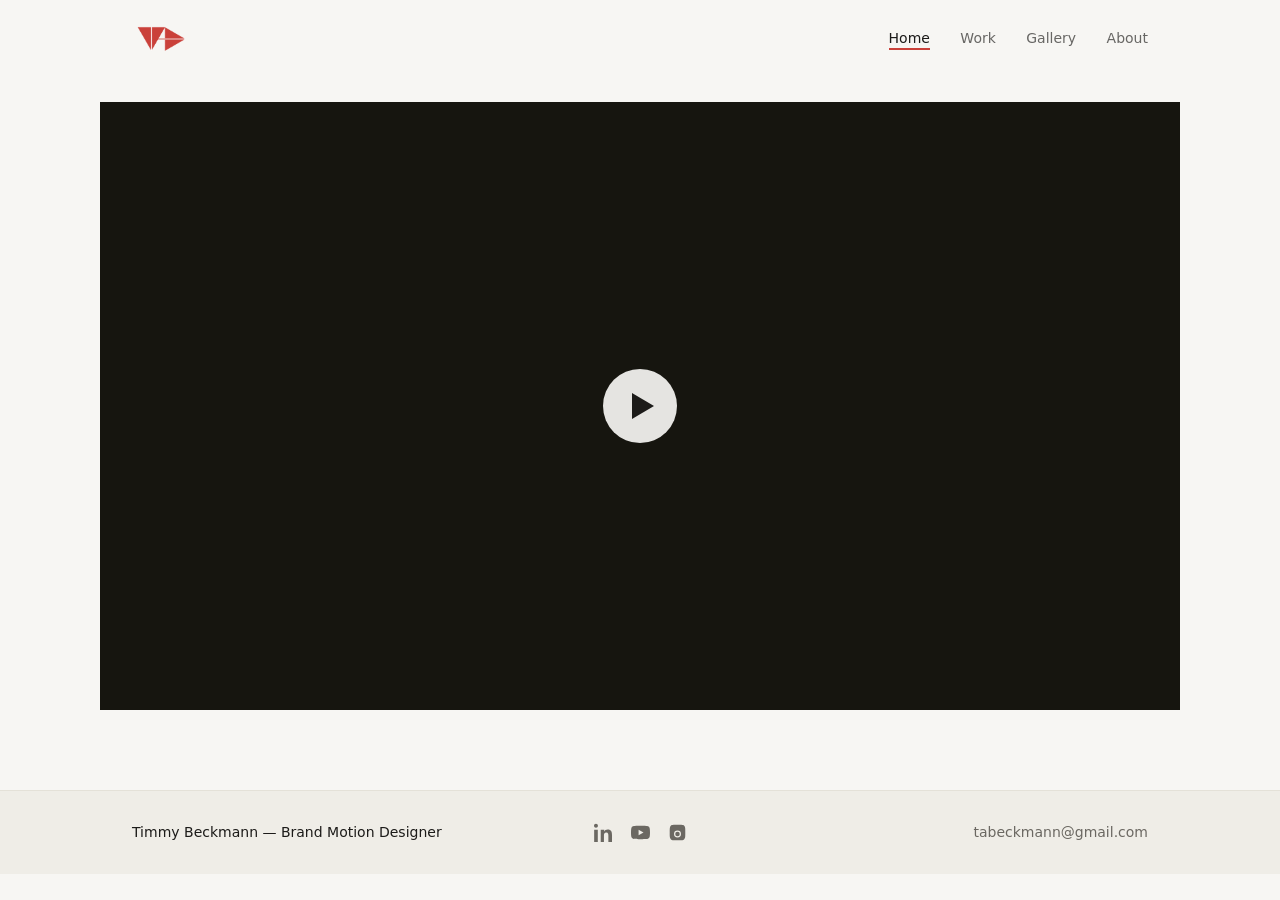
==== index.html @ 658897e9 "Initial portfolio site — 10 pages, locked design + copy Hand-coded HTML/CSS/JS. General Sans, accent" ====
<!DOCTYPE html>
<html lang="en">
<head>
<meta charset="UTF-8">
<meta name="viewport" content="width=device-width, initial-scale=1.0">
<title>Timmy Beckmann — Brand Motion Designer</title>
<link rel="icon" href="assets/logo.png">
<link rel="preconnect" href="https://api.fontshare.com" crossorigin>
<link href="https://api.fontshare.com/v2/css?f[]=general-sans@400,500,600,700&display=swap" rel="stylesheet">
<link rel="stylesheet" href="case-study.css">
</head>
<body>

<nav class="top">
  <a class="logo" href="index.html"><img src="assets/logo.png" alt="Timmy Beckmann"></a>
  <span class="links">
    <a href="index.html" class="active">Home</a>
    <a href="work.html">Work</a>
    <a href="gallery.html">Gallery</a>
    <a href="about.html">About</a>
  </span>
</nav>

<main class="wrap landing">
  <div class="reel">
    <div class="video">
      <span class="play"></span>
      <!-- Live: replace the play button above with the reel embed:
      <iframe src="https://player.vimeo.com/video/REEL_ID?title=0&byline=0&portrait=0&dnt=1" allow="autoplay; fullscreen; picture-in-picture" allowfullscreen></iframe> -->
    </div>
  </div>
</main>

<footer class="site">
  <div class="inner">
    <span class="f-name">Timmy Beckmann — Brand Motion Designer</span>
    <span class="f-social">
      <a href="https://www.linkedin.com/in/timmy-beckmann/" aria-label="LinkedIn"><svg viewBox="0 0 24 24"><path d="M4.98 3.5C4.98 4.88 3.87 6 2.5 6S0 4.88 0 3.5 1.12 1 2.5 1s2.48 1.12 2.48 2.5zM.2 8.5h4.6V24H.2V8.5zM8.5 8.5h4.4v2.1h.06c.61-1.16 2.1-2.38 4.32-2.38 4.62 0 5.47 3.04 5.47 7V24h-4.6v-7.8c0-1.86-.03-4.25-2.6-4.25-2.6 0-3 2.03-3 4.12V24H8.5V8.5z"/></svg></a>
      <a href="https://www.youtube.com/@TABVideoProductions" aria-label="YouTube"><svg viewBox="0 0 24 24"><path d="M23.5 6.2a3.02 3.02 0 0 0-2.12-2.14C19.5 3.55 12 3.55 12 3.55s-7.5 0-9.38.51A3.02 3.02 0 0 0 .5 6.2C0 8.08 0 12 0 12s0 3.92.5 5.8a3.02 3.02 0 0 0 2.12 2.14c1.88.51 9.38.51 9.38.51s7.5 0 9.38-.51a3.02 3.02 0 0 0 2.12-2.14C24 15.92 24 12 24 12s0-3.92-.5-5.8zM9.6 15.6V8.4l6.2 3.6-6.2 3.6z"/></svg></a>
      <a href="https://www.instagram.com/timmybeckmann" aria-label="Instagram"><svg viewBox="0 0 24 24"><path d="M12 2.16c3.2 0 3.58.01 4.85.07 1.17.05 1.8.25 2.23.41.56.22.96.48 1.38.9.42.42.68.82.9 1.38.16.42.36 1.06.41 2.23.06 1.27.07 1.65.07 4.85s-.01 3.58-.07 4.85c-.05 1.17-.25 1.8-.41 2.23-.22.56-.48.96-.9 1.38-.42.42-.82.68-1.38.9-.42.16-1.06.36-2.23.41-1.27.06-1.65.07-4.85.07s-3.58-.01-4.85-.07c-1.17-.05-1.8-.25-2.23-.41a3.7 3.7 0 0 1-1.38-.9 3.7 3.7 0 0 1-.9-1.38c-.16-.42-.36-1.06-.41-2.23C2.17 15.58 2.16 15.2 2.16 12s.01-3.58.07-4.85c.05-1.17.25-1.8.41-2.23.22-.56.48-.96.9-1.38.42-.42.82-.68 1.38-.9.42-.16 1.06-.36 2.23-.41C8.42 2.17 8.8 2.16 12 2.16zm0 7.43a4.41 4.41 0 1 0 0 8.82 4.41 4.41 0 0 0 0-8.82zm0 7.28a2.87 2.87 0 1 1 0-5.74 2.87 2.87 0 0 1 0 5.74zm5.62-7.46a1.03 1.03 0 1 1-2.06 0 1.03 1.03 0 0 1 2.06 0z"/></svg></a>
    </span>
    <a class="f-email" href="mailto:tabeckmann@gmail.com">tabeckmann@gmail.com</a>
  </div>
</footer>

</body>
</html>
---- case-study.css ----
/* ===========================================================
   Timmy Beckmann — shared stylesheet
   "Disciplined Minimal" — quiet site, loud work.
   Change a token here once; all 10 pages update.
   =========================================================== */
:root{
  --bg:#F7F6F3;        /* warm off-white */
  --ink:#1C1B19;       /* near-black slate */
  --muted:#6B6862;     /* secondary text */
  --line:#E4E1D8;      /* hairline */
  --accent:#CA413A;    /* logo red — the ONLY color */
  --band:#EFEDE7;      /* footer / callout fill */
  --maxText:680px;
  --maxMedia:1080px;
  --radius:0;          /* sharp everywhere */
}
*{box-sizing:border-box;margin:0;padding:0}
html{scroll-behavior:smooth}
body{
  background:var(--bg);
  color:var(--ink);
  font-family:'General Sans',system-ui,sans-serif;
  font-size:17px;
  line-height:1.65;
  -webkit-font-smoothing:antialiased;
  text-rendering:optimizeLegibility;
}
.wrap{max-width:var(--maxMedia);margin:0 auto;padding:0 32px}
.text{max-width:var(--maxText)}

/* ---------- type ---------- */
h1,h2{font-weight:600;letter-spacing:-0.02em;line-height:1.05}
h1{font-size:clamp(40px,6vw,72px)}
h2{font-size:clamp(26px,3vw,34px)}
.kicker{font-size:12px;letter-spacing:0.18em;text-transform:uppercase;color:var(--accent);font-weight:600;margin-bottom:20px}
.section-label{font-size:12px;letter-spacing:0.18em;text-transform:uppercase;color:var(--muted);font-weight:600;margin-bottom:18px}
p{margin-bottom:18px}
.lead{font-size:clamp(19px,2.2vw,23px);line-height:1.5;color:#33312d;font-weight:400}

/* ---------- top nav ---------- */
nav.top{
  display:flex;justify-content:space-between;align-items:center;
  padding:24px 32px;max-width:var(--maxMedia);margin:0 auto;font-size:14px;
}
.logo{display:inline-flex;align-items:center;text-decoration:none;color:var(--accent);font-weight:700;font-size:21px;letter-spacing:-0.03em}
.logo img{height:30px;width:auto;display:block}
nav.top .links a{color:var(--ink);text-decoration:none;margin-left:26px;opacity:.65;position:relative;padding-bottom:4px;transition:opacity .15s}
nav.top .links a:hover{opacity:1}
nav.top .links a.active{opacity:1}
nav.top .links a.active::after{content:"";position:absolute;left:0;right:0;bottom:0;height:2px;background:var(--accent)}

/* ---------- spacing rhythm ---------- */
section{padding:64px 0}
.hero{padding-top:48px;padding-bottom:40px}

/* ---------- video (Vimeo slot) ---------- */
.video{
  position:relative;width:100%;aspect-ratio:16/9;overflow:hidden;background:#16150f;
  display:flex;align-items:center;justify-content:center;
}
.video iframe{position:absolute;inset:0;width:100%;height:100%;border:0}
.video .play{width:74px;height:74px;border-radius:50%;background:rgba(247,246,243,.92);display:flex;align-items:center;justify-content:center}
.video .play::after{content:"";border-style:solid;border-width:13px 0 13px 22px;border-color:transparent transparent transparent var(--ink);margin-left:5px}
.media-cap{font-size:13px;color:var(--muted);margin-top:12px}

/* ---------- image placeholders ---------- */
.ph{
  width:100%;aspect-ratio:16/10;background:#ECE9E0;border:1px solid var(--line);
  display:flex;align-items:center;justify-content:center;
  color:var(--muted);font-size:13px;letter-spacing:.04em;text-align:center;padding:12px;
}
.two-up{display:grid;grid-template-columns:1fr 1fr;gap:20px}
.two-up .ph{aspect-ratio:4/3}
.three-up{display:grid;grid-template-columns:repeat(3,1fr);gap:16px}
.three-up .ph{aspect-ratio:3/4}
.tag{position:absolute;top:14px;left:14px;background:rgba(28,27,25,.82);color:#fff;font-size:11px;letter-spacing:.1em;text-transform:uppercase;padding:5px 10px}
.cell{position:relative}

/* ---------- meta strip ---------- */
.meta{
  border-top:1px solid var(--line);border-bottom:1px solid var(--line);
  display:grid;grid-template-columns:repeat(4,1fr);gap:28px;
  padding:28px 0;margin-top:40px;
}
.meta .label{font-size:11px;letter-spacing:.16em;text-transform:uppercase;color:var(--muted);margin-bottom:8px}
.meta .val{font-size:15px;font-weight:500;line-height:1.45}
.meta .tools .val span{color:var(--accent)}

/* ---------- approach modules (text left / media right) ---------- */
.module{margin-top:56px;display:grid;grid-template-columns:1fr 1fr;gap:44px;align-items:start}
.module:first-of-type{margin-top:0}
.module h3{font-weight:600;font-size:20px;margin:0 0 10px}
.module .m-text p:last-child{margin-bottom:0}
.module .m-media{position:sticky;top:32px}

/* ---------- stats callout ---------- */
.stats{
  display:grid;grid-template-columns:repeat(auto-fit,minmax(150px,1fr));gap:24px;
  margin-top:44px;padding:40px;background:var(--band);border:1px solid var(--line);
}
.stats .num{font-weight:600;font-size:clamp(32px,4vw,44px);color:var(--accent);line-height:1;letter-spacing:-0.02em}
.stats .desc{font-size:14px;color:var(--muted);margin-top:10px;line-height:1.4}

/* ---------- prev / next ---------- */
.pager{display:flex;justify-content:space-between;border-top:1px solid var(--line);padding:32px 0;margin-top:24px;font-size:15px}
.pager a{color:var(--ink);text-decoration:none}
.pager .dir{font-size:11px;letter-spacing:.16em;text-transform:uppercase;color:var(--muted);display:block;margin-bottom:6px}
.pager a:hover .t{color:var(--accent)}
.pager .t{font-weight:600;font-size:20px}

/* ---------- site footer (grey band, 3-part) ---------- */
footer.site{background:var(--band);border-top:1px solid var(--line);margin-top:72px}
footer.site .inner{
  max-width:var(--maxMedia);margin:0 auto;padding:30px 32px;
  display:grid;grid-template-columns:1fr auto 1fr;align-items:center;gap:24px;
  font-size:14px;color:var(--muted);
}
footer.site .f-name{justify-self:start;color:var(--ink);font-weight:500}
footer.site .f-social{justify-self:center;display:flex;gap:18px}
footer.site .f-email{justify-self:end}
footer.site a{color:inherit;text-decoration:none}
footer.site .f-social a{display:inline-flex;color:var(--muted);transition:color .15s}
footer.site .f-social a:hover,footer.site .f-email:hover{color:var(--accent)}
footer.site .f-social svg{width:19px;height:19px;display:block;fill:currentColor}

/* ---------- work grid (tiles) ---------- */
.work-grid{display:grid;grid-template-columns:repeat(3,1fr);gap:28px;margin-top:48px}
.tile{text-decoration:none;color:var(--ink);display:block}
.tile .thumb{
  aspect-ratio:16/10;background:#16150f;display:flex;align-items:flex-end;
  padding:18px;color:#fff;position:relative;overflow:hidden;transition:transform .25s ease;
}
.tile:hover .thumb{transform:translateY(-4px)}
.tile .preview{position:absolute;inset:0;width:100%;height:100%;object-fit:cover;opacity:0;transition:opacity .35s ease}
.tile:hover .preview{opacity:1}
.tile .num{position:relative;z-index:2;font-weight:600;font-size:14px;opacity:.85}
.tile h3{font-weight:600;font-size:21px;margin-top:14px}
.tile p{font-size:14px;color:var(--muted);margin-top:4px}

/* ---------- gallery ---------- */
.gal-section{margin-top:56px}
.gal-section:first-of-type{margin-top:40px}
.gal-section .section-label{margin-bottom:10px}
.gal-section .sec-note{font-size:14px;color:var(--muted);max-width:var(--maxText);margin-bottom:22px}
.gal{display:grid;grid-template-columns:repeat(3,1fr);gap:20px}
.gitem{cursor:pointer;text-align:left;background:none;border:0;padding:0;font:inherit;color:inherit;display:block}
.gitem .gthumb{aspect-ratio:1/1;background:#16150f;overflow:hidden;position:relative;display:flex;align-items:flex-end;padding:14px;transition:transform .25s ease}
.gitem:hover .gthumb{transform:translateY(-4px)}
.gitem .gthumb img{position:absolute;inset:0;width:100%;height:100%;object-fit:cover}
.gitem .gt-fallback{color:rgba(255,255,255,.5);font-size:12px;position:relative;z-index:1}
.gitem h4{font-size:14px;font-weight:600;margin-top:11px}
.gitem p{font-size:12.5px;color:var(--muted);margin-top:2px;line-height:1.4}
.chips{display:flex;flex-wrap:wrap;gap:10px;margin-top:4px}
.chip-link{font-size:13px;padding:8px 16px;border:1px solid var(--line);background:transparent;color:var(--ink);cursor:pointer;font:inherit;transition:all .15s}
.chip-link:hover{border-color:var(--accent);color:var(--accent)}

/* ---------- lightbox ---------- */
.lightbox{position:fixed;inset:0;background:rgba(18,17,14,.95);display:none;align-items:center;justify-content:center;z-index:100;padding:40px}
.lightbox.open{display:flex}
.lb-inner{width:min(1100px,100%)}
.lb-frame{position:relative;width:100%;aspect-ratio:16/9;background:#000}
.lb-frame iframe{position:absolute;inset:0;width:100%;height:100%;border:0}
.lb-meta{margin-top:16px;color:#F7F6F3}
.lb-meta h4{font-size:18px;font-weight:600}
.lb-meta p{font-size:14px;color:rgba(247,246,243,.7);margin-top:6px;max-width:680px}
.lb-close{position:fixed;top:22px;right:28px;background:none;border:0;color:#F7F6F3;font-size:34px;line-height:1;cursor:pointer;z-index:101;opacity:.8}
.lb-close:hover{opacity:1}

/* ---------- landing ---------- */
.landing{display:flex;flex-direction:column;align-items:center;padding:24px 0 8px}
.landing .reel{width:100%;max-width:var(--maxMedia)}

/* ---------- responsive ---------- */
@media(max-width:900px){.gal{grid-template-columns:repeat(2,1fr)}}
@media(max-width:720px){
  .meta{grid-template-columns:1fr 1fr;gap:22px}
  .module{grid-template-columns:1fr;gap:24px}
  .module .m-media{position:static}
  .stats{grid-template-columns:1fr 1fr}
  .two-up,.three-up{grid-template-columns:1fr}
  .work-grid{grid-template-columns:1fr}
  .wrap{padding:0 22px}
  nav.top{padding:18px 22px}
  footer.site .inner{grid-template-columns:1fr;gap:16px;text-align:center;justify-items:center}
  footer.site .f-name,footer.site .f-email{justify-self:center}
}
@media(max-width:560px){.gal{grid-template-columns:1fr}}
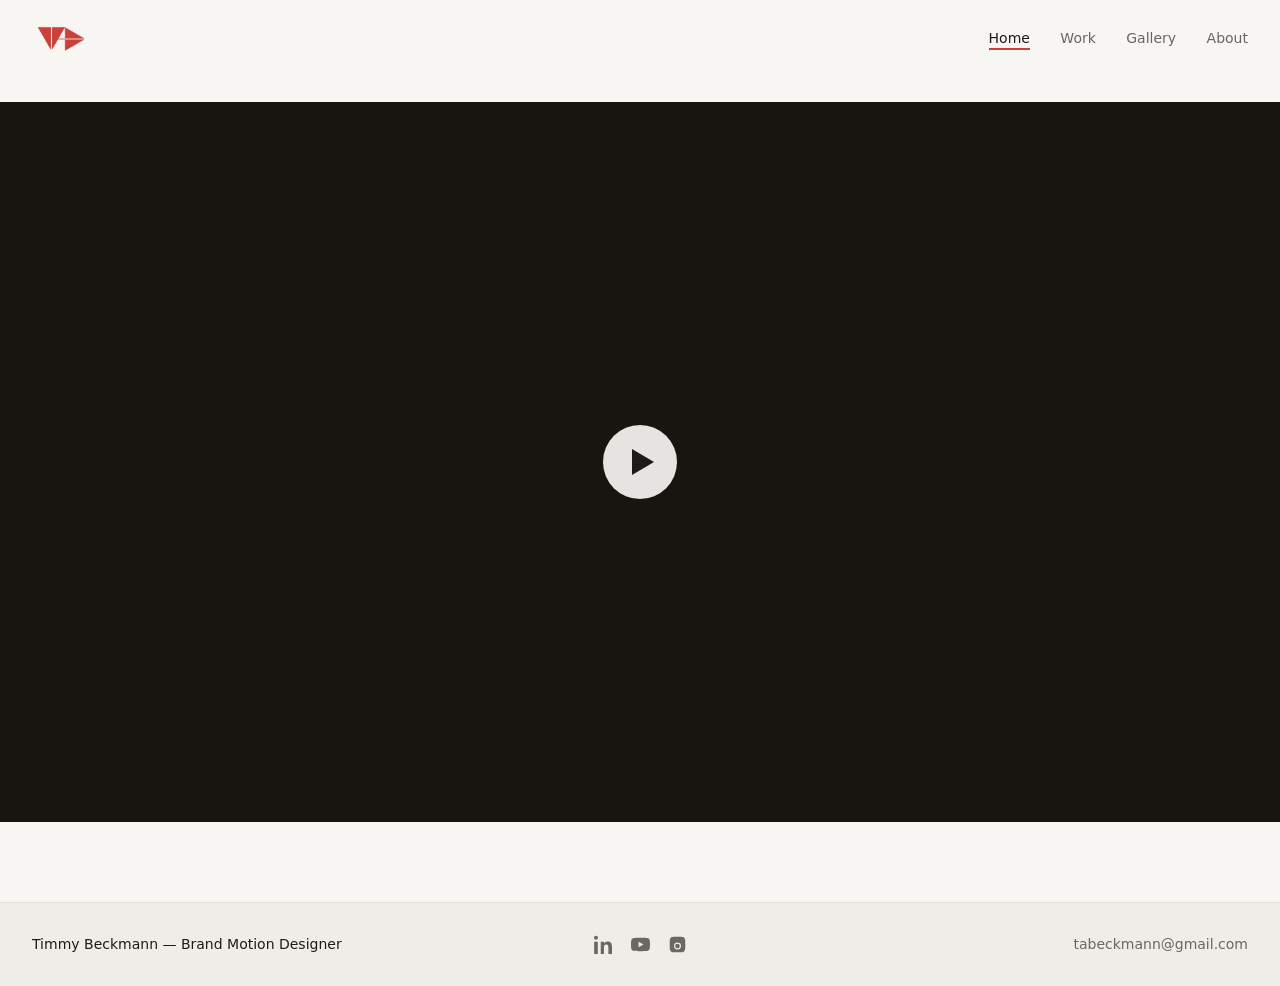
==== commit 3c41eca5: "add favicon (red T logo) to all pages Co-Authored-By: Claude Sonnet 4.6 <noreply@anthropic.com>" ====
--- a/index.html
+++ b/index.html
@@ -2,7 +2,8 @@
 <html lang="en">
 <head>
 <meta charset="UTF-8">
-<meta name="viewport" content="width=device-width, initial-scale=1.0">
+<link rel="icon" href="/favicon.png" type="image/png">
+    <meta name="viewport" content="width=device-width, initial-scale=1.0">
 <title>Timmy Beckmann — Brand Motion Designer</title>
 <link rel="icon" href="assets/logo.png">
 <link rel="preconnect" href="https://api.fontshare.com" crossorigin>
--- a/case-study.css
+++ b/case-study.css
@@ -11,7 +11,7 @@
   --accent:#CA413A;    /* logo red — the ONLY color */
   --band:#EFEDE7;      /* footer / callout fill */
   --maxText:680px;
-  --maxMedia:1080px;
+  --maxMedia:1280px;
   --radius:0;          /* sharp everywhere */
 }
 *{box-sizing:border-box;margin:0;padding:0}
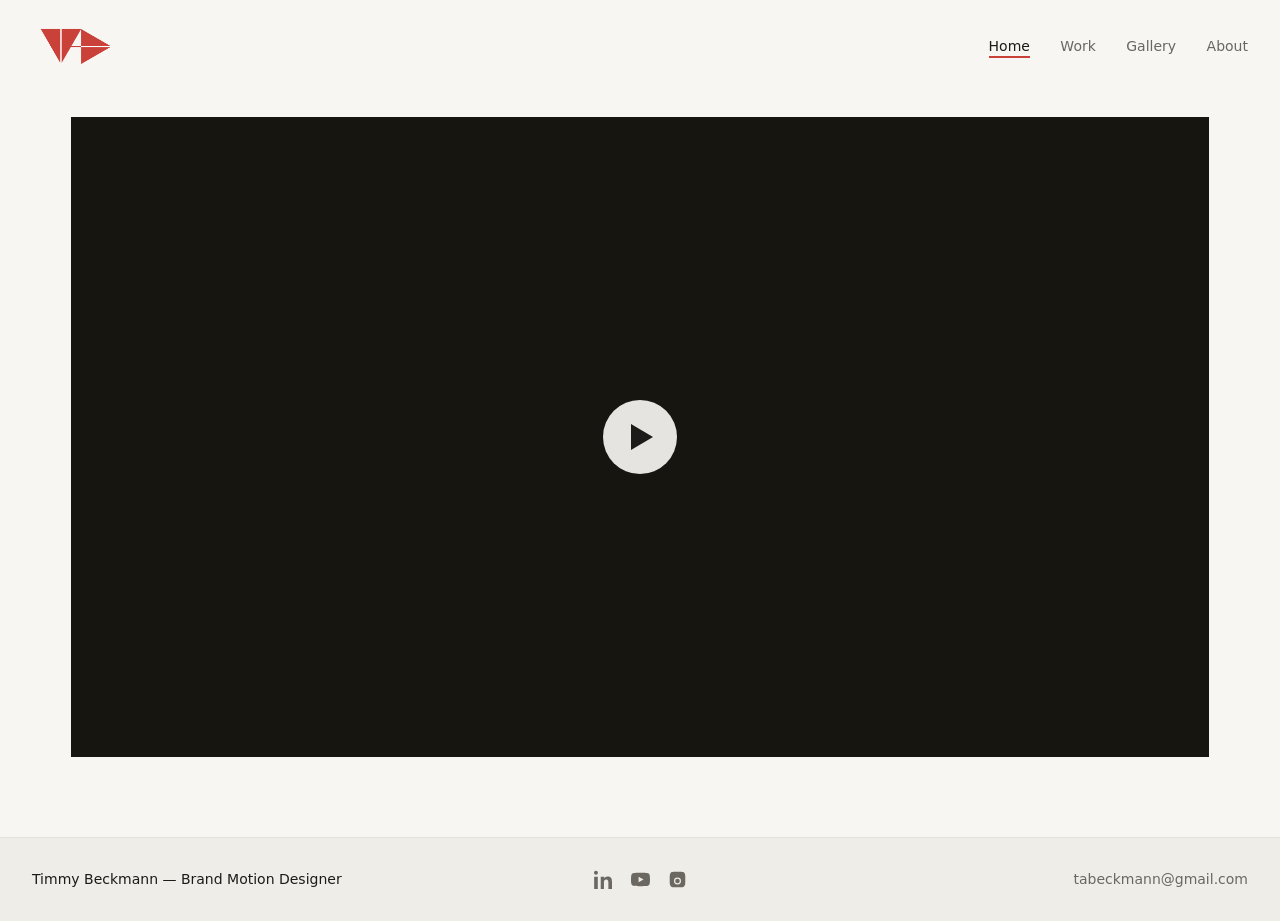
==== commit 8cbdebc6: "Make email display-only (remove mailto links + hover color) Footer email and About contact line are " ====
--- a/index.html
+++ b/index.html
@@ -40,7 +40,7 @@
       <a href="https://www.youtube.com/@TABVideoProductions" aria-label="YouTube"><svg viewBox="0 0 24 24"><path d="M23.5 6.2a3.02 3.02 0 0 0-2.12-2.14C19.5 3.55 12 3.55 12 3.55s-7.5 0-9.38.51A3.02 3.02 0 0 0 .5 6.2C0 8.08 0 12 0 12s0 3.92.5 5.8a3.02 3.02 0 0 0 2.12 2.14c1.88.51 9.38.51 9.38.51s7.5 0 9.38-.51a3.02 3.02 0 0 0 2.12-2.14C24 15.92 24 12 24 12s0-3.92-.5-5.8zM9.6 15.6V8.4l6.2 3.6-6.2 3.6z"/></svg></a>
       <a href="https://www.instagram.com/timmybeckmann" aria-label="Instagram"><svg viewBox="0 0 24 24"><path d="M12 2.16c3.2 0 3.58.01 4.85.07 1.17.05 1.8.25 2.23.41.56.22.96.48 1.38.9.42.42.68.82.9 1.38.16.42.36 1.06.41 2.23.06 1.27.07 1.65.07 4.85s-.01 3.58-.07 4.85c-.05 1.17-.25 1.8-.41 2.23-.22.56-.48.96-.9 1.38-.42.42-.82.68-1.38.9-.42.16-1.06.36-2.23.41-1.27.06-1.65.07-4.85.07s-3.58-.01-4.85-.07c-1.17-.05-1.8-.25-2.23-.41a3.7 3.7 0 0 1-1.38-.9 3.7 3.7 0 0 1-.9-1.38c-.16-.42-.36-1.06-.41-2.23C2.17 15.58 2.16 15.2 2.16 12s.01-3.58.07-4.85c.05-1.17.25-1.8.41-2.23.22-.56.48-.96.9-1.38.42-.42.82-.68 1.38-.9.42-.16 1.06-.36 2.23-.41C8.42 2.17 8.8 2.16 12 2.16zm0 7.43a4.41 4.41 0 1 0 0 8.82 4.41 4.41 0 0 0 0-8.82zm0 7.28a2.87 2.87 0 1 1 0-5.74 2.87 2.87 0 0 1 0 5.74zm5.62-7.46a1.03 1.03 0 1 1-2.06 0 1.03 1.03 0 0 1 2.06 0z"/></svg></a>
     </span>
-    <a class="f-email" href="mailto:tabeckmann@gmail.com">tabeckmann@gmail.com</a>
+    <span class="f-email">tabeckmann@gmail.com</span>
   </div>
 </footer>
 
--- a/case-study.css
+++ b/case-study.css
@@ -24,16 +24,20 @@
   line-height:1.65;
   -webkit-font-smoothing:antialiased;
   text-rendering:optimizeLegibility;
+  /* min-height only — NO flex/grid on body (that breaks the margin:0 auto
+     centering used by .wrap and the footer). The footer pins itself below. */
+  min-height:100vh;
 }
 .wrap{max-width:var(--maxMedia);margin:0 auto;padding:0 32px}
 .text{max-width:var(--maxText)}
+.text.brief,.text.full{max-width:none} /* brief + How It Scales (and its lead-in paragraph) span the full content width */
 
 /* ---------- type ---------- */
 h1,h2{font-weight:600;letter-spacing:-0.02em;line-height:1.05}
 h1{font-size:clamp(40px,6vw,72px)}
 h2{font-size:clamp(26px,3vw,34px)}
 .kicker{font-size:12px;letter-spacing:0.18em;text-transform:uppercase;color:var(--accent);font-weight:600;margin-bottom:20px}
-.section-label{font-size:12px;letter-spacing:0.18em;text-transform:uppercase;color:var(--muted);font-weight:600;margin-bottom:18px}
+.section-label{font-size:12px;letter-spacing:0.18em;text-transform:uppercase;color:var(--muted);font-weight:600;margin-top:64px;margin-bottom:18px}  /* margin-top gives each section a clear lead-in (section padding is killed by .wrap) */
 p{margin-bottom:18px}
 .lead{font-size:clamp(19px,2.2vw,23px);line-height:1.5;color:#33312d;font-weight:400}
 
@@ -43,7 +47,7 @@
   padding:24px 32px;max-width:var(--maxMedia);margin:0 auto;font-size:14px;
 }
 .logo{display:inline-flex;align-items:center;text-decoration:none;color:var(--accent);font-weight:700;font-size:21px;letter-spacing:-0.03em}
-.logo img{height:30px;width:auto;display:block}
+.logo img{height:45px;width:auto;display:block}
 nav.top .links a{color:var(--ink);text-decoration:none;margin-left:26px;opacity:.65;position:relative;padding-bottom:4px;transition:opacity .15s}
 nav.top .links a:hover{opacity:1}
 nav.top .links a.active{opacity:1}
@@ -51,7 +55,9 @@
 
 /* ---------- spacing rhythm ---------- */
 section{padding:64px 0}
-.hero{padding-top:48px;padding-bottom:40px}
+.hero{padding-top:40px;padding-bottom:28px}
+.hero .text{max-width:none}            /* let the title run full width (one line) */
+.hero .lead{max-width:none}            /* lead runs full width, matching the title */
 
 /* ---------- video (Vimeo slot) ---------- */
 .video{
@@ -73,8 +79,28 @@
 .two-up .ph{aspect-ratio:4/3}
 .three-up{display:grid;grid-template-columns:repeat(3,1fr);gap:16px}
 .three-up .ph{aspect-ratio:3/4}
+.two-two{display:grid;grid-template-columns:repeat(2,1fr);gap:16px}
+.two-two .ph{aspect-ratio:16/9}
+.three-two{display:grid;grid-template-columns:repeat(3,1fr);gap:16px}
+.three-two .ph{aspect-ratio:16/9}
+.four-up{display:grid;grid-template-columns:repeat(4,1fr);gap:16px}
+.four-up .ph{aspect-ratio:16/9}
 .tag{position:absolute;top:14px;left:14px;background:rgba(28,27,25,.82);color:#fff;font-size:11px;letter-spacing:.1em;text-transform:uppercase;padding:5px 10px}
 .cell{position:relative}
+
+/* ---------- real media in placeholder slots ---------- */
+.m-media video,.m-media img{width:100%;height:auto;display:block;border:1px solid var(--line);background:#ECE9E0}
+.two-up video,.two-up img,.three-up video,.three-up img,.two-two video,.two-two img,
+.three-two video,.three-two img,.four-up video,.four-up img{
+  width:100%;display:block;object-fit:cover;border:1px solid var(--line);background:#ECE9E0;
+}
+.two-up video,.two-up img{aspect-ratio:4/3}
+.three-up video,.three-up img{aspect-ratio:3/4}
+.two-two video,.two-two img,.three-two video,.three-two img,.four-up video,.four-up img{aspect-ratio:16/9}
+
+/* equal-height row — keeps each item's native aspect ratio (for showing multiple formats side by side) */
+.formats{display:flex;flex-wrap:wrap;gap:16px;justify-content:center;align-items:flex-start}
+.formats video,.formats img{height:clamp(240px,32vw,420px);width:auto;max-width:100%;display:block;border:1px solid var(--line);background:#ECE9E0}
 
 /* ---------- meta strip ---------- */
 .meta{
@@ -88,18 +114,18 @@
 
 /* ---------- approach modules (text left / media right) ---------- */
 .module{margin-top:56px;display:grid;grid-template-columns:1fr 1fr;gap:44px;align-items:start}
-.module:first-of-type{margin-top:0}
+.module:first-of-type,.text + .module{margin-top:0}  /* tuck the first module up under its section label */
 .module h3{font-weight:600;font-size:20px;margin:0 0 10px}
 .module .m-text p:last-child{margin-bottom:0}
 .module .m-media{position:sticky;top:32px}
 
 /* ---------- stats callout ---------- */
 .stats{
-  display:grid;grid-template-columns:repeat(auto-fit,minmax(150px,1fr));gap:24px;
+  display:grid;grid-template-columns:repeat(4,1fr);gap:24px;
   margin-top:44px;padding:40px;background:var(--band);border:1px solid var(--line);
 }
-.stats .num{font-weight:600;font-size:clamp(32px,4vw,44px);color:var(--accent);line-height:1;letter-spacing:-0.02em}
-.stats .desc{font-size:14px;color:var(--muted);margin-top:10px;line-height:1.4}
+.stats .num{font-weight:600;font-size:clamp(32px,4vw,44px);color:var(--ink);line-height:1;letter-spacing:-0.02em}
+.stats .desc{font-size:20px;color:var(--muted);margin-top:10px;line-height:1.4}
 
 /* ---------- prev / next ---------- */
 .pager{display:flex;justify-content:space-between;border-top:1px solid var(--line);padding:32px 0;margin-top:24px;font-size:15px}
@@ -109,7 +135,11 @@
 .pager .t{font-weight:600;font-size:20px}
 
 /* ---------- site footer (grey band, 3-part) ---------- */
-footer.site{background:var(--band);border-top:1px solid var(--line);margin-top:72px}
+/* position:sticky + top:100vh pins the footer to the bottom of the viewport
+   on short pages (no whitespace below) WITHOUT changing body's layout, so the
+   margin:0 auto centering everywhere else is untouched. On tall pages it just
+   flows after the content with the normal 72px gap. */
+footer.site{background:var(--band);border-top:1px solid var(--line);margin-top:72px;position:sticky;top:100vh}
 footer.site .inner{
   max-width:var(--maxMedia);margin:0 auto;padding:30px 32px;
   display:grid;grid-template-columns:1fr auto 1fr;align-items:center;gap:24px;
@@ -120,7 +150,7 @@
 footer.site .f-email{justify-self:end}
 footer.site a{color:inherit;text-decoration:none}
 footer.site .f-social a{display:inline-flex;color:var(--muted);transition:color .15s}
-footer.site .f-social a:hover,footer.site .f-email:hover{color:var(--accent)}
+footer.site .f-social a:hover{color:var(--accent)}
 footer.site .f-social svg{width:19px;height:19px;display:block;fill:currentColor}
 
 /* ---------- work grid (tiles) ---------- */
@@ -131,6 +161,7 @@
   padding:18px;color:#fff;position:relative;overflow:hidden;transition:transform .25s ease;
 }
 .tile:hover .thumb{transform:translateY(-4px)}
+.tile .poster-img{position:absolute;inset:0;width:100%;height:100%;object-fit:cover}
 .tile .preview{position:absolute;inset:0;width:100%;height:100%;object-fit:cover;opacity:0;transition:opacity .35s ease}
 .tile:hover .preview{opacity:1}
 .tile .num{position:relative;z-index:2;font-weight:600;font-size:14px;opacity:.85}
@@ -140,7 +171,7 @@
 /* ---------- gallery ---------- */
 .gal-section{margin-top:56px}
 .gal-section:first-of-type{margin-top:40px}
-.gal-section .section-label{margin-bottom:10px}
+.gal-section .section-label{margin-top:0;margin-bottom:10px}  /* gallery handles its own spacing via .gal-section */
 .gal-section .sec-note{font-size:14px;color:var(--muted);max-width:var(--maxText);margin-bottom:22px}
 .gal{display:grid;grid-template-columns:repeat(3,1fr);gap:20px}
 .gitem{cursor:pointer;text-align:left;background:none;border:0;padding:0;font:inherit;color:inherit;display:block}
@@ -167,8 +198,8 @@
 .lb-close:hover{opacity:1}
 
 /* ---------- landing ---------- */
-.landing{display:flex;flex-direction:column;align-items:center;padding:24px 0 8px}
-.landing .reel{width:100%;max-width:var(--maxMedia)}
+.landing{padding:24px 0 8px}
+.landing .reel{max-width:min(var(--maxMedia), calc((100vh - 260px) * 16 / 9));margin:0 auto}
 
 /* ---------- responsive ---------- */
 @media(max-width:900px){.gal{grid-template-columns:repeat(2,1fr)}}
@@ -177,7 +208,7 @@
   .module{grid-template-columns:1fr;gap:24px}
   .module .m-media{position:static}
   .stats{grid-template-columns:1fr 1fr}
-  .two-up,.three-up{grid-template-columns:1fr}
+  .two-up,.three-up,.two-two,.three-two,.four-up{grid-template-columns:repeat(2,1fr)}
   .work-grid{grid-template-columns:1fr}
   .wrap{padding:0 22px}
   nav.top{padding:18px 22px}
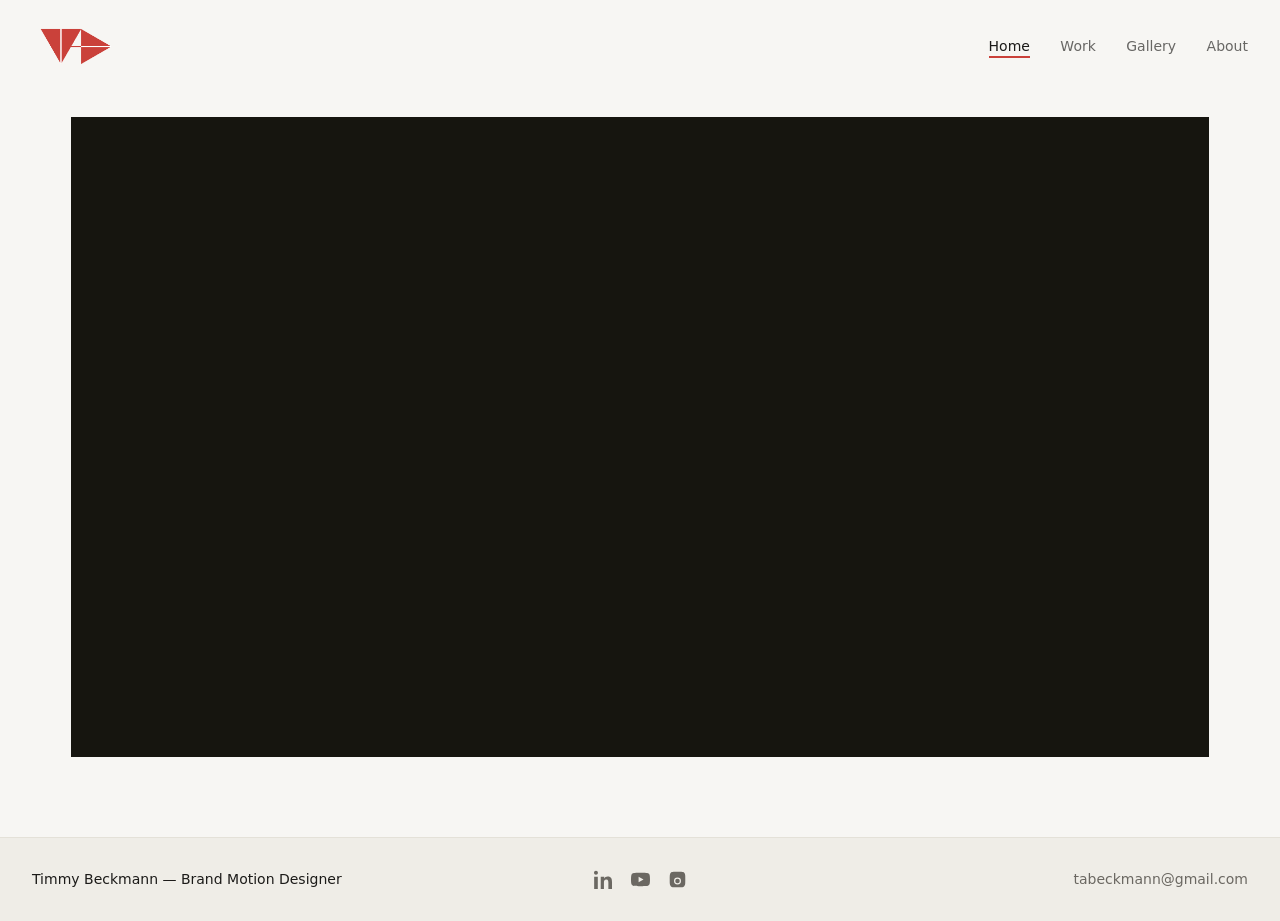
==== commit 3d6db247: "Embed reel on landing page Replace placeholder play button with the Vimeo reel (1200922989, unlisted" ====
--- a/index.html
+++ b/index.html
@@ -25,9 +25,7 @@
 <main class="wrap landing">
   <div class="reel">
     <div class="video">
-      <span class="play"></span>
-      <!-- Live: replace the play button above with the reel embed:
-      <iframe src="https://player.vimeo.com/video/REEL_ID?title=0&byline=0&portrait=0&dnt=1" allow="autoplay; fullscreen; picture-in-picture" allowfullscreen></iframe> -->
+      <iframe src="https://player.vimeo.com/video/1200922989?h=aff7a0cd29&title=0&byline=0&portrait=0&dnt=1" allow="autoplay; fullscreen; picture-in-picture" allowfullscreen></iframe>
     </div>
   </div>
 </main>
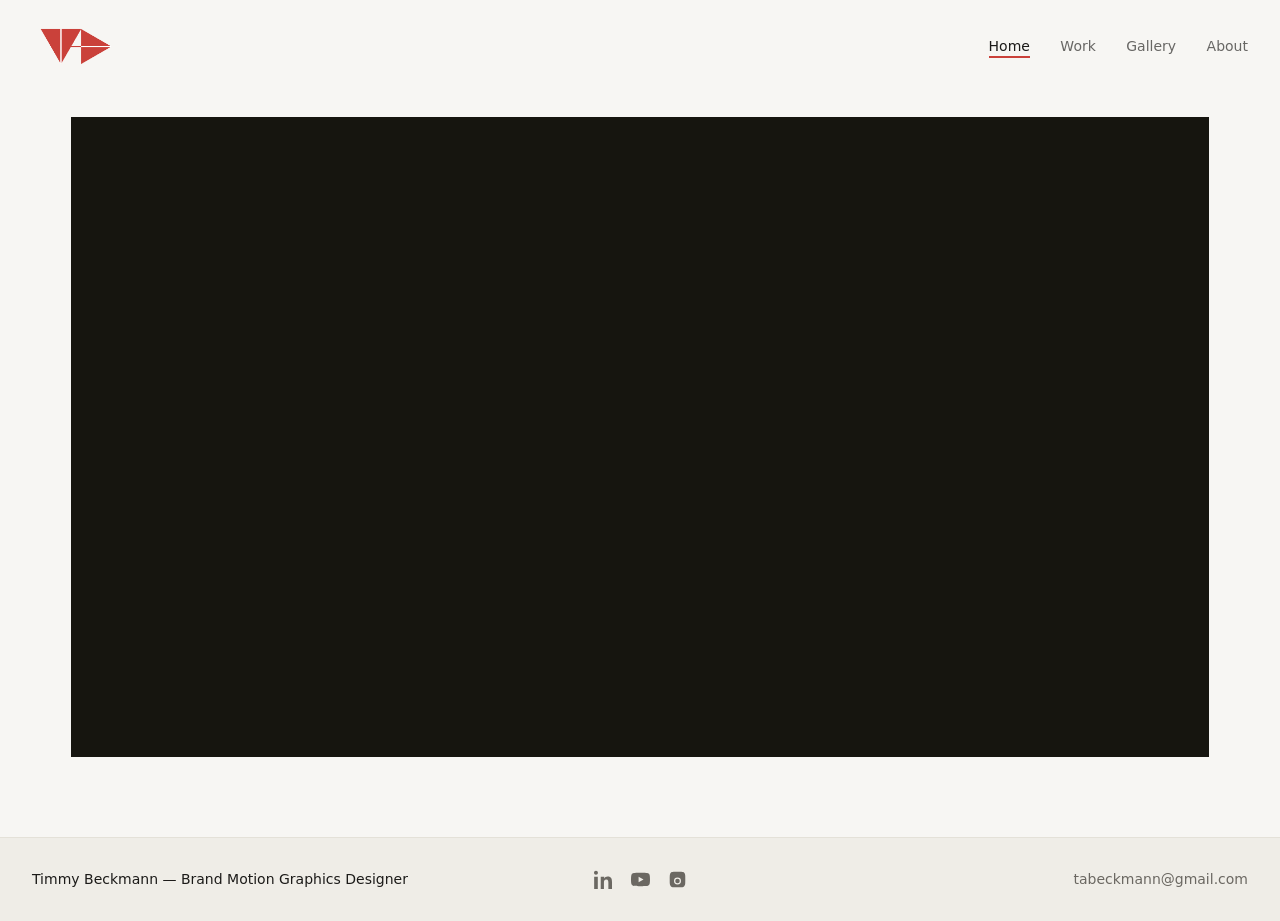
==== commit 7a841b65: "Updated about photo, removed robots.txt, added youtube url" ====
--- a/index.html
+++ b/index.html
@@ -4,7 +4,7 @@
 <meta charset="UTF-8">
 <link rel="icon" href="/favicon.png" type="image/png">
     <meta name="viewport" content="width=device-width, initial-scale=1.0">
-<title>Timmy Beckmann — Brand Motion Designer</title>
+<title>Timmy Beckmann — Brand Motion Graphics Designer</title>
 <link rel="icon" href="assets/logo.png">
 <link rel="preconnect" href="https://api.fontshare.com" crossorigin>
 <link href="https://api.fontshare.com/v2/css?f[]=general-sans@400,500,600,700&display=swap" rel="stylesheet">
@@ -32,7 +32,7 @@
 
 <footer class="site">
   <div class="inner">
-    <span class="f-name">Timmy Beckmann — Brand Motion Designer</span>
+    <span class="f-name">Timmy Beckmann — Brand Motion Graphics Designer</span>
     <span class="f-social">
       <a href="https://www.linkedin.com/in/timmy-beckmann/" aria-label="LinkedIn"><svg viewBox="0 0 24 24"><path d="M4.98 3.5C4.98 4.88 3.87 6 2.5 6S0 4.88 0 3.5 1.12 1 2.5 1s2.48 1.12 2.48 2.5zM.2 8.5h4.6V24H.2V8.5zM8.5 8.5h4.4v2.1h.06c.61-1.16 2.1-2.38 4.32-2.38 4.62 0 5.47 3.04 5.47 7V24h-4.6v-7.8c0-1.86-.03-4.25-2.6-4.25-2.6 0-3 2.03-3 4.12V24H8.5V8.5z"/></svg></a>
       <a href="https://www.youtube.com/@TABVideoProductions" aria-label="YouTube"><svg viewBox="0 0 24 24"><path d="M23.5 6.2a3.02 3.02 0 0 0-2.12-2.14C19.5 3.55 12 3.55 12 3.55s-7.5 0-9.38.51A3.02 3.02 0 0 0 .5 6.2C0 8.08 0 12 0 12s0 3.92.5 5.8a3.02 3.02 0 0 0 2.12 2.14c1.88.51 9.38.51 9.38.51s7.5 0 9.38-.51a3.02 3.02 0 0 0 2.12-2.14C24 15.92 24 12 24 12s0-3.92-.5-5.8zM9.6 15.6V8.4l6.2 3.6-6.2 3.6z"/></svg></a>
--- a/case-study.css
+++ b/case-study.css
@@ -180,6 +180,7 @@
 .gitem .gthumb img{position:absolute;inset:0;width:100%;height:100%;object-fit:cover}
 .gitem .gt-fallback{color:rgba(255,255,255,.5);font-size:12px;position:relative;z-index:1}
 .gitem h4{font-size:14px;font-weight:600;margin-top:11px}
+.year{font-weight:400;opacity:.45;font-size:.75em}
 .gitem p{font-size:12.5px;color:var(--muted);margin-top:2px;line-height:1.4}
 .chips{display:flex;flex-wrap:wrap;gap:10px;margin-top:4px}
 .chip-link{font-size:13px;padding:8px 16px;border:1px solid var(--line);background:transparent;color:var(--ink);cursor:pointer;font:inherit;transition:all .15s}
